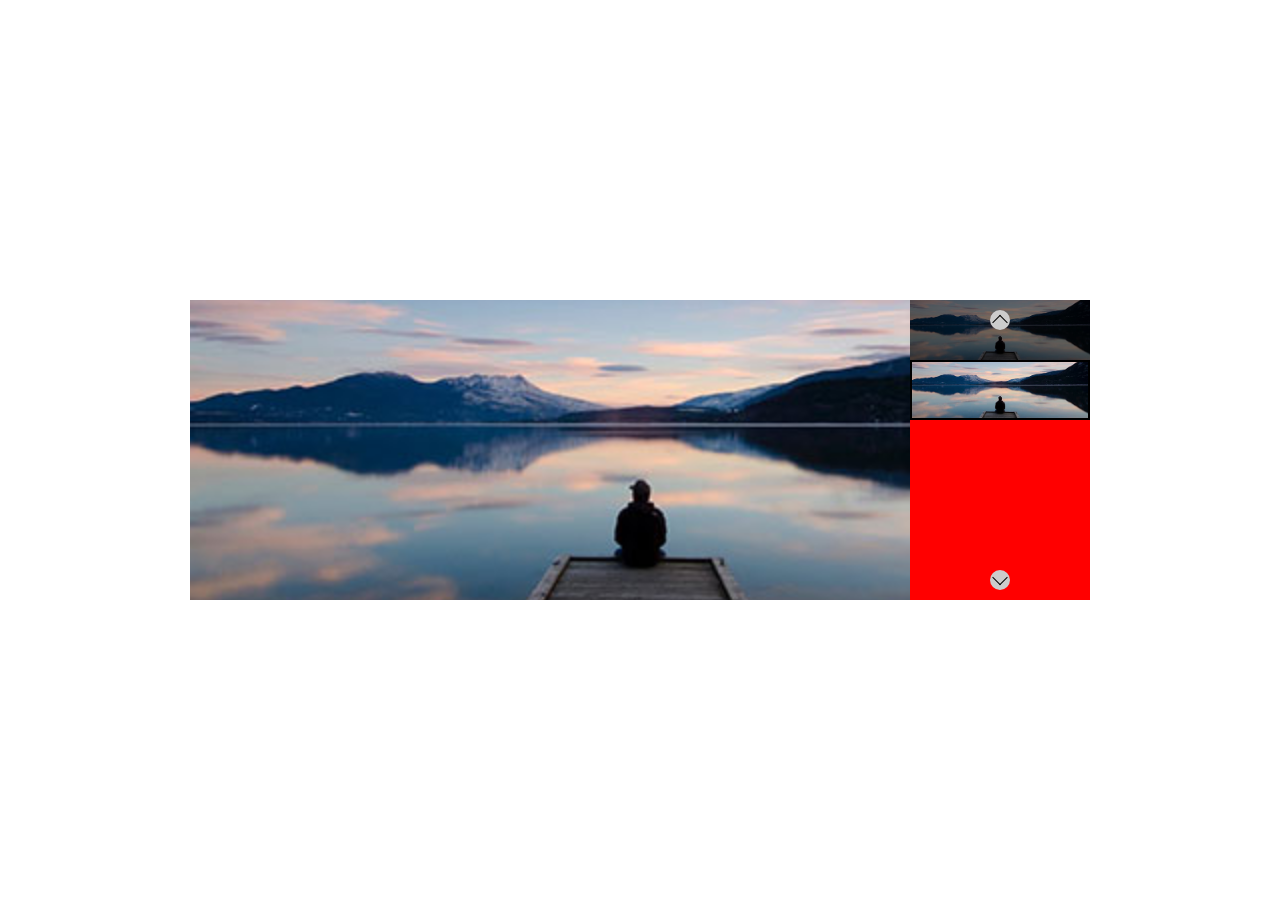
==== bonus2/index.html @ ec57e320 "feat:creazione side-box e classi on e off focus" ====
<!DOCTYPE html>
<html lang="en">
  <head>
    <meta charset="UTF-8" />
    <meta http-equiv="X-UA-Compatible" content="IE=edge" />
    <meta name="viewport" content="width=device-width, initial-scale=1.0" />
    <title>Carosello News</title>
    <link rel="stylesheet" href="css/style.css" />
  </head>
  <body>
    <div class="container">
      <div class="items">
        <div class="side-box">
          <div class="item">
            <div class="off-focus"></div>
            <img src="./img/01.jpg " alt="" />
          </div>
          <div class="item">
            <div class="on-focus"></div>
            <img src="./img/01.jpg " alt="" />
          </div>
          <div class="prev"></div>
          <div class="next"></div>
        </div>
      </div>
    </div>

    <script src="js/main.js"></script>
  </body>
</html>
---- bonus2/css/style.css ----
* {
  margin: 0;
  padding: 0;
  box-sizing: border-box;
}

.container {
  width: 900px;
  height: 100vh;
  margin: 0 auto;
  display: flex;
  align-items: center;
}

.side-box {
  height: 100%;
  width: 20%;

  background-color: red;
  z-index: 2;
  position: absolute;
  top: 0;
  right: 0;
}

.side-box .item {
  height: calc(100% / 5);
  display: block;
}

.off-focus {
  width: 100%;
  height: 100%;
  position: absolute;
  top: 0;
  right: 0;
  background-color: rgba(0, 0, 0, 0.5);
}

.on-focus {
  width: 100%;
  height: 100%;
  position: absolute;
  top: 0;
  right: 0;
  border: black solid 2px;
}

.items {
  position: relative;
  width: 900px;
  height: 300px;
}

.item {
  height: 100%;

  display: none;
  position: relative;
}

.item img {
  width: 100%;
  height: 100%;
  object-fit: cover;
}

.item.active {
  display: block;
}

.prev,
.next {
  width: 20px;
  height: 20px;
  margin: 10px 0;
  border-radius: 50%;
  background: #ccc;
  position: absolute;
  left: 50%;
  transform: translate(-50%);
  cursor: pointer;
  z-index: 999;
}

.prev {
  top: 0;
}

.next {
  bottom: 0;
}

.prev::after {
  content: '';
  width: 10px;
  height: 10px;
  transform: rotate(45deg);
  border-top: 1px solid black;
  border-right: 1px solid black;
  display: block;
  position: absolute;
  top: 35%;
  left: 50%;
  transform: translate(-50%) rotate(-45deg);
}

.next::before {
  content: '';
  width: 10px;
  height: 10px;
  transform: rotate(45deg);
  border-top: 1px solid black;
  border-right: 1px solid black;
  display: block;
  position: absolute;
  bottom: 35%;
  left: 50%;
  transform: translate(-50%) rotate(135deg);
}
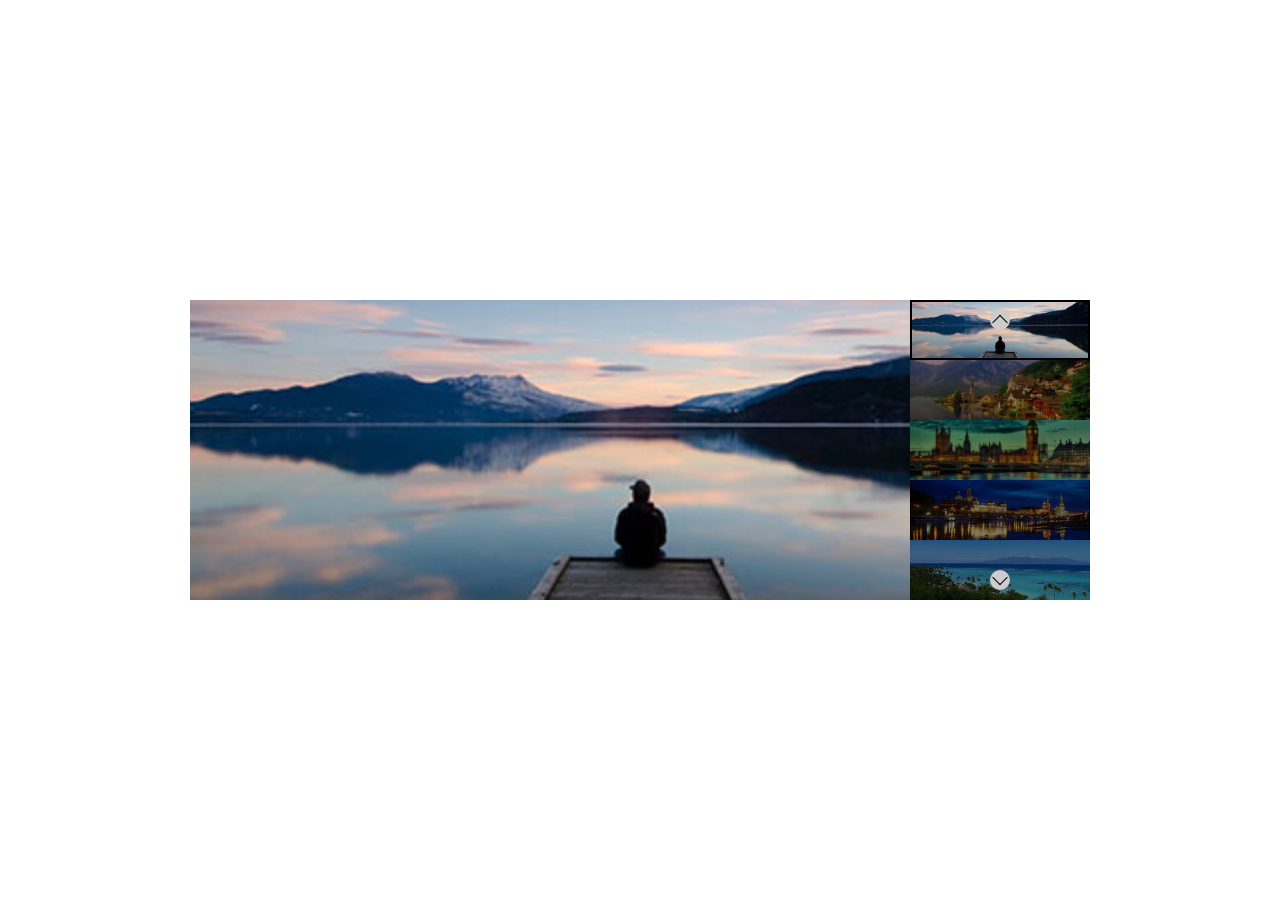
==== commit 1d19448b: "feat: bonus 2" ====
--- a/bonus2/index.html
+++ b/bonus2/index.html
@@ -11,14 +11,6 @@
     <div class="container">
       <div class="items">
         <div class="side-box">
-          <div class="item">
-            <div class="off-focus"></div>
-            <img src="./img/01.jpg " alt="" />
-          </div>
-          <div class="item">
-            <div class="on-focus"></div>
-            <img src="./img/01.jpg " alt="" />
-          </div>
           <div class="prev"></div>
           <div class="next"></div>
         </div>
